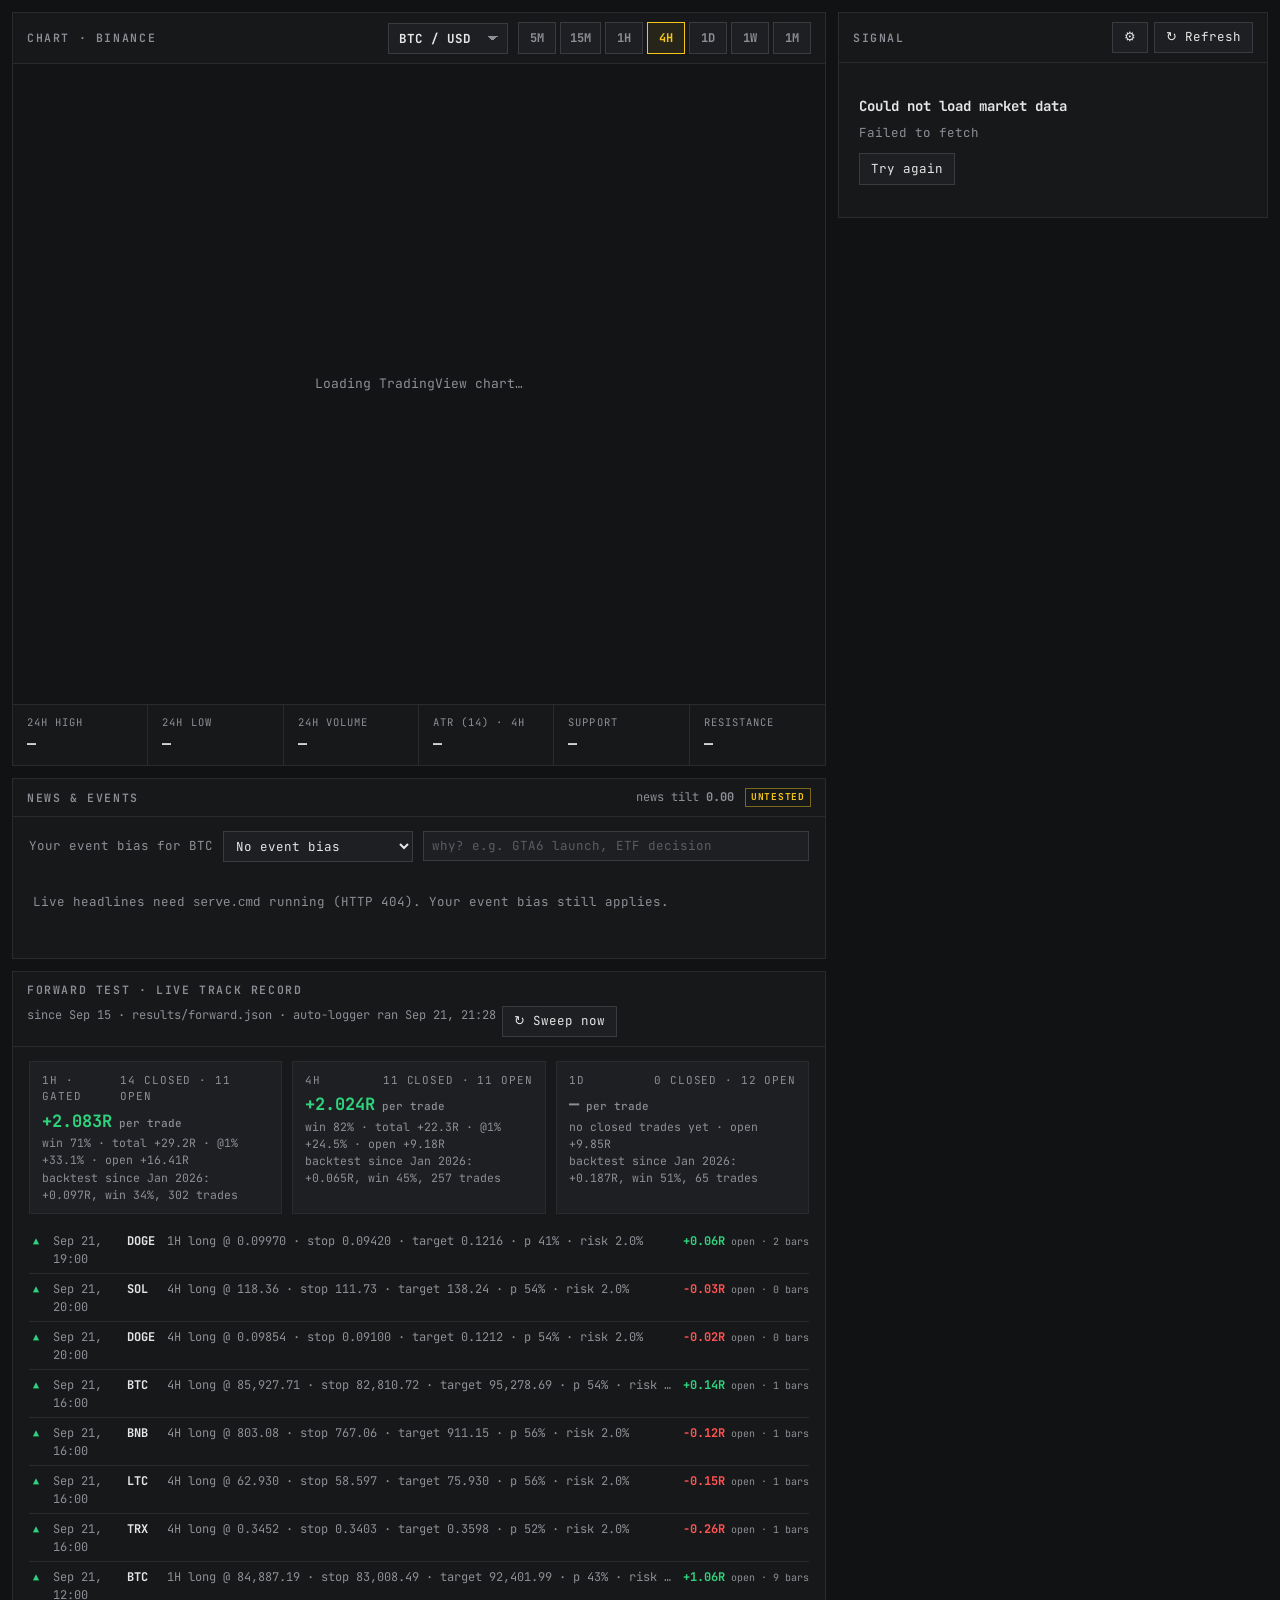
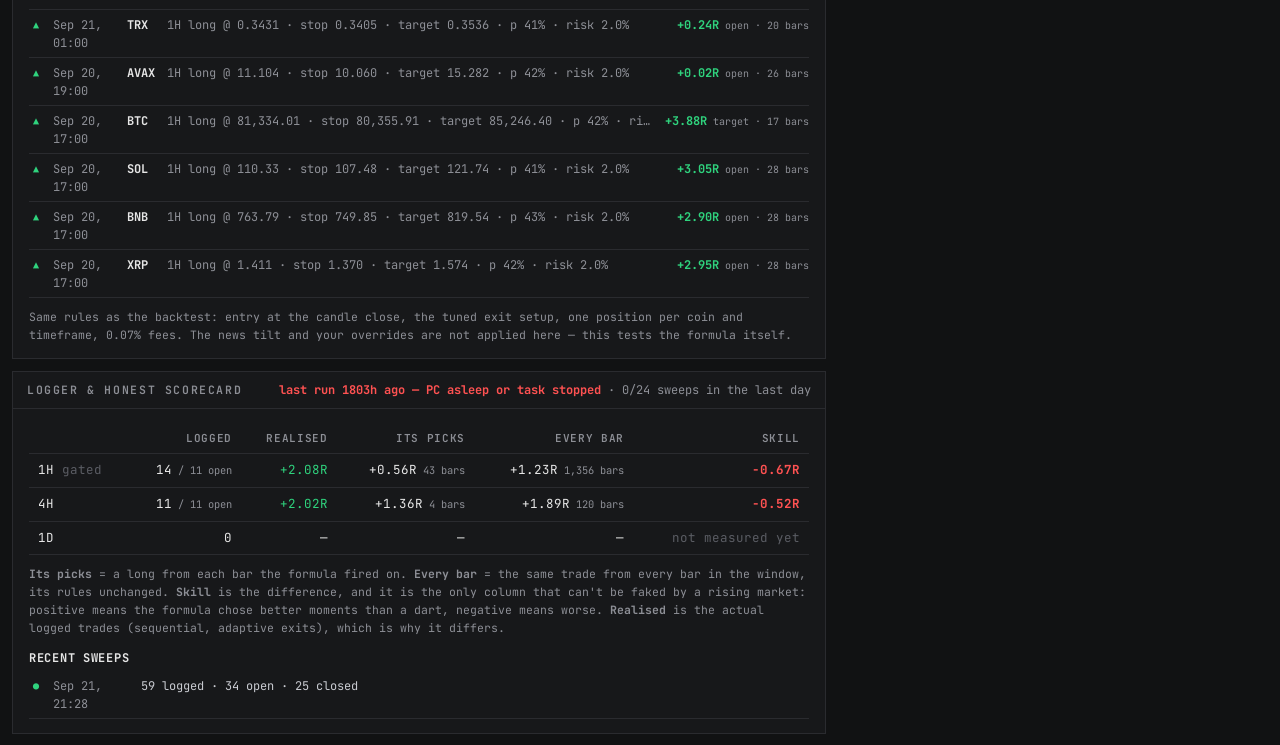
==== index.html @ bd1f9858 "Initial commit" ====
<!doctype html>
<html lang="en">
<head>
<meta charset="utf-8">
<meta name="viewport" content="width=device-width, initial-scale=1, viewport-fit=cover">
<title>Signal Terminal</title>
<meta name="theme-color" content="#111213">
<link rel="icon" href="data:image/svg+xml,%3Csvg xmlns='http://www.w3.org/2000/svg' viewBox='0 0 32 32'%3E%3Crect width='32' height='32' fill='%23111213'/%3E%3Cpath d='M6 22l6-8 5 5 9-11' stroke='%23f5c518' stroke-width='3' fill='none' stroke-linecap='round' stroke-linejoin='round'/%3E%3C/svg%3E">
<link rel="preconnect" href="https://fonts.googleapis.com">
<link rel="preconnect" href="https://fonts.gstatic.com" crossorigin>
<link href="https://fonts.googleapis.com/css2?family=JetBrains+Mono:wght@400;500;600;700;800&display=swap" rel="stylesheet">
<link rel="stylesheet" href="css/terminal.css">
</head>
<body>
<div class="term">
  <div class="main">
    <section class="pane chart-pane">
      <header class="pane-head">
        <span class="pane-title">Chart · Binance</span>
        <div class="chart-controls">
          <select class="coin" id="coin" aria-label="Coin"></select>
          <div class="tfs" id="tfs" role="radiogroup" aria-label="Timeframe"></div>
        </div>
      </header>
      <div class="tv" id="tv"></div>
      <footer class="stats" id="stats"></footer>
    </section>

    <section class="pane" id="news-pane">
      <header class="pane-head">
        <span class="pane-title">News &amp; events</span>
        <span class="pane-meta" id="news-meta"></span>
      </header>
      <div class="pane-body" id="news"></div>
    </section>

    <section class="pane" id="forward-pane">
      <header class="pane-head">
        <span class="pane-title">Forward test · live track record</span>
        <span class="head-btns"><span class="pane-meta" id="fw-meta"></span><button class="tbtn" id="fw-sweep" type="button">&#8635; Sweep now</button></span>
      </header>
      <div class="pane-body" id="forward"></div>
    </section>

    <section class="pane" id="logger-pane">
      <header class="pane-head">
        <span class="pane-title">Logger &amp; honest scorecard</span>
        <span class="pane-meta" id="lg-meta"></span>
      </header>
      <div class="pane-body" id="logger"></div>
    </section>
  </div>

  <aside class="side">
    <section class="pane">
      <header class="pane-head"><span class="pane-title">Signal</span><span class="head-btns"><button class="tbtn" id="params-toggle" type="button" title="Parameters" aria-expanded="false">&#9881;</button><button class="tbtn" id="refresh" type="button">&#8635; Refresh</button></span></header>
      <div class="pane-body" id="signal"></div>
      <div class="pane-body params" id="params" hidden></div>
    </section>
    <section class="pane" id="risk-pane">
      <header class="pane-head"><span class="pane-title">Risk management</span></header>
      <div class="pane-body" id="risk"></div>
    </section>
    <section class="pane" id="breakdown-pane">
      <header class="pane-head"><span class="pane-title">Signal breakdown</span></header>
      <div class="pane-body" id="breakdown"></div>
    </section>
    <section class="pane" id="tested-pane">
      <header class="pane-head"><span class="pane-title">Tested on unseen data</span><a href="tune.html">Full report &rarr;</a></header>
      <div class="pane-body" id="tested"></div>
    </section>
  </aside>
</div>

<script async src="https://s3.tradingview.com/tv.js" onload="window.__tvReady && window.__tvReady()"></script>
<script src="js/core/indicators.js"></script>
<script src="js/core/features.js"></script>
<script src="js/core/model.js"></script>
<script src="js/core/backtest.js"></script>
<script src="js/core/calendar.js"></script>
<script src="js/core/signal.js"></script>
<script src="config/signal.js"></script>
<script src="js/app/data.js"></script>
<script src="js/app/news.js"></script>
<script src="js/app/signal-engine.js"></script>
<script src="js/app/forward.js"></script>
<script src="js/app/dashboard.js"></script>
</body>
</html>
---- css/terminal.css ----
:root {
  color-scheme: dark;
  --bg: #111213;
  --pane: #17181a;
  --pane2: #1e1f22;
  --line: #2a2b2f;
  --line2: #3a3b40;
  --text: #e6e6e6;
  --muted: #8d8f96;
  --dim: #5b5d64;
  --y: #f5c518;
  --r: #ff5252;
  --g: #2fd27d;
  --mono: "JetBrains Mono", ui-monospace, SFMono-Regular, Consolas, "Liberation Mono", monospace;
}
* { box-sizing: border-box; }
[hidden] { display: none !important; }
html { -webkit-text-size-adjust: 100%; }
body { margin: 0; min-height: 100vh; background: var(--bg); color: var(--text); font: 13px/1.5 var(--mono); -webkit-font-smoothing: antialiased; }
a { color: var(--y); text-decoration: none; }
a:hover { text-decoration: underline; }
b, strong { font-weight: 700; }
button { font: inherit; }
.y { color: var(--y); }
.r { color: var(--r); }
.g { color: var(--g); }
.muted { color: var(--muted); }
.dim { color: var(--dim); }
.num { font-variant-numeric: tabular-nums; }

/* ---------------- layout ---------------- */
.term { display: grid; grid-template-columns: minmax(0, 1fr) 430px; gap: 12px; padding: 12px; max-width: 1900px; margin: 0 auto; align-items: start; }
.main, .side { display: flex; flex-direction: column; gap: 12px; min-width: 0; }
.pane-meta { font-size: 12px; color: var(--muted); white-space: nowrap; min-width: 0; }
.untested { display: inline-block; font-size: 9.5px; font-weight: 700; letter-spacing: 0.08em; text-transform: uppercase; color: var(--y); border: 1px solid rgba(245, 197, 24, 0.45); padding: 1px 5px; margin-left: 4px; vertical-align: 1px; }
.rows.compact .row { padding: 3px 0; font-size: 12.5px; }
.rows.compact .row span { color: var(--muted); }

/* ---------------- parameters panel ---------------- */
.head-btns { display: flex; gap: 6px; }
#params-toggle[aria-expanded="true"] { color: var(--y); border-color: var(--y); }
.params { border-top: 1px dashed var(--line2); background: var(--pane2); }
.params .prow { display: grid; grid-template-columns: 150px minmax(0, 1fr); gap: 8px 12px; align-items: center; padding: 5px 0; font-size: 12.5px; }
.params .prow > span { color: var(--muted); }
.params .prow .ctl { display: flex; gap: 6px; align-items: center; flex-wrap: wrap; }
.params select, .params input[type=number] { background: var(--pane); color: var(--text); border: 1px solid var(--line2); font: inherit; padding: 4px 7px; max-width: 100%; }
.params label { color: var(--text); cursor: pointer; }
.params input[type=number] { width: 72px; }
.params input[type=range] { width: 140px; accent-color: var(--y); }
.params .tested-line { margin: 8px 0 10px; font-size: 12px; color: var(--muted); line-height: 1.55; }
.params .tested-line b { color: var(--text); }

/* ---------------- forward test pane ---------------- */
.fw-grid { display: grid; grid-template-columns: repeat(3, minmax(0, 1fr)); gap: 10px; margin-bottom: 12px; }
.fw-tf { padding: 10px 12px; background: var(--pane2); border: 1px solid var(--line); font-size: 12.5px; }
.fw-tf .k { display: flex; justify-content: space-between; font-size: 11px; letter-spacing: 0.08em; text-transform: uppercase; color: var(--muted); margin-bottom: 4px; }
.fw-tf .v { font-size: 17px; font-weight: 700; font-variant-numeric: tabular-nums; }
.fw-tf .s { color: var(--muted); font-size: 11.5px; line-height: 1.5; }
.fw-list { list-style: none; margin: 0; padding: 0; }
.fw-list li { display: grid; grid-template-columns: 14px 64px 30px minmax(0, 1fr) auto; gap: 0 10px; align-items: baseline; padding: 5px 0; border-bottom: 1px solid var(--line); font-size: 12px; font-variant-numeric: tabular-nums; }
.fw-list .when { color: var(--muted); }
.fw-list .lv { color: var(--muted); white-space: nowrap; overflow: hidden; text-overflow: ellipsis; }
.fw-list .res { text-align: right; white-space: nowrap; }
.fw-list .res small { color: var(--muted); margin-left: 6px; }
@media (max-width: 700px) { .fw-grid { grid-template-columns: 1fr; } .fw-list li { grid-template-columns: 14px 64px 30px minmax(0, 1fr); } .fw-list .res { grid-column: 2 / -1; text-align: left; } }

.lg-runs li { grid-template-columns: 14px 78px minmax(0, 1fr); }
.lg-runs .lv { color: var(--text-2, #c9cbd1); }
#lg-meta b { font-weight: 700; }

/* ---------------- news pane ---------------- */
.events { display: flex; flex-wrap: wrap; gap: 6px 22px; padding: 0 0 10px; margin-bottom: 10px; border-bottom: 1px solid var(--line); font-size: 12.5px; color: var(--muted); }
.events b { color: var(--text); }
.events i { font-style: normal; color: var(--dim); }
.bias { display: grid; grid-template-columns: auto 190px minmax(0, 1fr); gap: 10px; align-items: center; margin-bottom: 12px; font-size: 12.5px; color: var(--muted); }
.bias select, .bias input { background: var(--pane2); color: var(--text); border: 1px solid var(--line2); font: inherit; padding: 5px 8px; min-width: 0; }
.bias input::placeholder { color: var(--dim); }
.news-list { list-style: none; margin: 0; padding: 0; display: grid; grid-template-columns: repeat(2, minmax(0, 1fr)); gap: 0 22px; }
.news-list li { display: grid; grid-template-columns: 16px minmax(0, 1fr); gap: 0 8px; padding: 6px 0; border-bottom: 1px solid var(--line); font-size: 12.5px; line-height: 1.4; }
.news-list li.mine a { color: var(--text); }
.news-list a { color: #c9cbd1; text-decoration: none; overflow: hidden; display: -webkit-box; -webkit-line-clamp: 2; -webkit-box-orient: vertical; }
.news-list a:hover { color: var(--y); }
.news-list .src { grid-column: 2; font-size: 11px; color: var(--dim); }
.tag { font-size: 10px; text-align: center; padding-top: 3px; }
.tag.bull { color: var(--g); }
.tag.bear { color: var(--r); }
.tag.flat { color: var(--dim); }
.pane { background: var(--pane); border: 1px solid var(--line); min-width: 0; }
.pane-head { display: flex; align-items: center; justify-content: space-between; gap: 8px 12px; padding: 9px 14px; border-bottom: 1px solid var(--line); flex-wrap: wrap; }
.pane-title { font-size: 11.5px; font-weight: 600; letter-spacing: 0.14em; color: var(--muted); text-transform: uppercase; white-space: nowrap; }
.pane-body { padding: 14px 16px; }
.pane-head a { font-size: 12px; }
.tbtn { background: var(--pane2); border: 1px solid var(--line2); color: var(--text); padding: 5px 11px; cursor: pointer; font-size: 12.5px; }
.tbtn:hover { border-color: var(--muted); }
.tbtn:disabled { opacity: 0.45; cursor: default; }
.tbtn.primary { border-color: var(--y); color: var(--y); }

/* ---------------- chart pane ---------------- */
.chart-controls { display: flex; align-items: center; gap: 10px; flex-wrap: wrap; justify-content: flex-end; }
select.coin { background: var(--pane2); color: var(--text); border: 1px solid var(--line2); font: 700 12.5px var(--mono); padding: 6px 28px 6px 10px; appearance: none; -webkit-appearance: none; cursor: pointer;
  background-image: linear-gradient(45deg, transparent 50%, var(--muted) 50%), linear-gradient(135deg, var(--muted) 50%, transparent 50%);
  background-position: calc(100% - 14px) 12px, calc(100% - 9px) 12px; background-size: 5px 5px; background-repeat: no-repeat; }
.tfs { display: flex; gap: 4px; flex-wrap: wrap; }
.tfs button { background: var(--pane2); border: 1px solid var(--line2); color: var(--muted); font-weight: 700; font-size: 12px; padding: 6px 9px; cursor: pointer; min-width: 38px; }
.tfs button:hover { color: var(--text); }
.tfs button[aria-checked="true"] { color: var(--y); border-color: var(--y); background: rgba(245, 197, 24, 0.07); }
.tv { height: 640px; background: #131416; }
.tv-fallback { height: 100%; display: grid; place-items: center; color: var(--muted); padding: 20px; text-align: center; }
.stats { display: grid; grid-template-columns: repeat(6, minmax(0, 1fr)); border-top: 1px solid var(--line); }
.stats .cell { padding: 10px 14px; border-right: 1px solid var(--line); min-width: 0; }
.stats .cell:last-child { border-right: 0; }
.stats .k { font-size: 10.5px; letter-spacing: 0.1em; color: var(--muted); text-transform: uppercase; white-space: nowrap; overflow: hidden; text-overflow: ellipsis; }
.stats .v { font-size: 15px; font-weight: 700; margin-top: 2px; white-space: nowrap; overflow: hidden; text-overflow: ellipsis; }

/* ---------------- signal pane ---------------- */
.call { margin: 2px 0 12px; padding: 22px 12px; text-align: center; font-size: 34px; font-weight: 800; letter-spacing: 0.1em; border: 1px solid var(--line2); color: #b9bbc2; position: relative;
  background: repeating-linear-gradient(-45deg, rgba(255, 255, 255, 0.012) 0 4px, transparent 4px 10px); }
.call.short { color: var(--r); border-color: rgba(255, 82, 82, 0.75); box-shadow: 0 0 26px rgba(255, 82, 82, 0.16), inset 0 0 44px rgba(255, 82, 82, 0.07); text-shadow: 0 0 20px rgba(255, 82, 82, 0.55);
  background: repeating-linear-gradient(-45deg, rgba(255, 82, 82, 0.05) 0 4px, transparent 4px 10px); }
.call.long { color: var(--g); border-color: rgba(47, 210, 125, 0.75); box-shadow: 0 0 26px rgba(47, 210, 125, 0.16), inset 0 0 44px rgba(47, 210, 125, 0.07); text-shadow: 0 0 20px rgba(47, 210, 125, 0.5);
  background: repeating-linear-gradient(-45deg, rgba(47, 210, 125, 0.05) 0 4px, transparent 4px 10px); }
.call small { display: block; font-size: 11px; font-weight: 500; letter-spacing: 0.12em; color: var(--muted); text-shadow: none; margin-top: 4px; }
.strength { height: 4px; background: var(--line); margin: 0 0 14px; position: relative; }
.strength i { position: absolute; top: 0; bottom: 0; background: var(--y); }
.strength em { position: absolute; top: -3px; width: 1px; height: 10px; background: var(--muted); }
.prob { text-align: center; font-size: 14.5px; margin: 0 0 4px; }
.prob b.big { color: var(--y); font-size: 21px; }
.tiny { text-align: center; color: var(--muted); font-size: 11.5px; margin: 0 0 12px; line-height: 1.6; }
.line { margin: 3px 0; font-size: 12.5px; }
.line b { color: var(--text); }
.line.basis { color: var(--muted); font-size: 12px; line-height: 1.55; margin-top: 8px; }
.sub { font-weight: 700; letter-spacing: 0.06em; text-transform: uppercase; font-size: 12px; margin: 0 0 8px; }
.rows .row { display: flex; justify-content: space-between; align-items: baseline; gap: 12px; padding: 5px 0; font-size: 13px; }
.rows .row span { color: var(--text-2, #c9cbd1); }
.rows .row b { font-variant-numeric: tabular-nums; white-space: nowrap; }
.rows .row b small { font-size: 11.5px; margin-left: 6px; font-weight: 500; }
.gauge { display: grid; grid-template-columns: 96px minmax(0, 1fr) 70px; gap: 10px; align-items: center; margin-top: 10px; font-size: 12.5px; }
.gauge .bar { height: 6px; background: var(--line); position: relative; }
.gauge .bar i { position: absolute; left: 0; top: 0; bottom: 0; background: var(--y); }
.gauge b { text-align: right; }
.grp { display: grid; grid-template-columns: 128px minmax(0, 1fr) 54px; gap: 10px; align-items: center; padding: 5px 0; font-size: 12.5px; }
.grp > span { white-space: nowrap; overflow: hidden; text-overflow: ellipsis; }
.grp.is-untested { border-top: 1px dashed var(--line2); margin-top: 4px; padding-top: 8px; }
.grp .cbar { position: relative; height: 8px; background: var(--line); }
.grp .cbar::before { content: ""; position: absolute; left: 50%; top: -3px; bottom: -3px; width: 1px; background: var(--line2); }
.grp .cbar i { position: absolute; top: 0; bottom: 0; }
.grp .cbar i.pos { left: 50%; background: var(--g); }
.grp .cbar i.neg { right: 50%; background: var(--r); }
.grp b { text-align: right; font-variant-numeric: tabular-nums; }
.subs { margin-top: 10px; border-top: 1px solid var(--line); padding-top: 8px; }
.subs summary { cursor: pointer; color: var(--muted); font-size: 12px; }
.subs table { width: 100%; border-collapse: collapse; margin-top: 6px; font-size: 11.5px; }
.subs td { padding: 3px 0; border-bottom: 1px solid var(--line); }
.subs td:nth-child(n+2) { text-align: right; font-variant-numeric: tabular-nums; }
.subs td:first-child { color: var(--muted); }
.note { color: var(--muted); font-size: 11.5px; line-height: 1.55; margin: 10px 0 0; }
.empty { padding: 18px 4px; color: var(--muted); font-size: 12.5px; line-height: 1.6; }
.empty h3 { margin: 0 0 6px; color: var(--text); font-size: 14px; }
.stat-grid { display: grid; grid-template-columns: 1fr 1fr; gap: 8px; }
.stat { padding: 9px 11px; background: var(--pane2); border: 1px solid var(--line); }
.stat .k { font-size: 10.5px; letter-spacing: 0.08em; text-transform: uppercase; color: var(--muted); }
.stat .v { font-size: 16px; font-weight: 700; margin-top: 2px; font-variant-numeric: tabular-nums; }
.stat .s { font-size: 11px; color: var(--muted); }
.skel { background: linear-gradient(90deg, rgba(255, 255, 255, 0.03), rgba(255, 255, 255, 0.07), rgba(255, 255, 255, 0.03)); background-size: 200% 100%; animation: shimmer 1.4s infinite linear; }
@keyframes shimmer { from { background-position: 200% 0; } to { background-position: -200% 0; } }
.foot { max-width: 1900px; margin: 0 auto; padding: 4px 16px 24px; color: var(--dim); font-size: 11.5px; line-height: 1.6; }
.foot a { color: var(--muted); }
.updating { animation: blink 1s infinite; }
@keyframes blink { 50% { opacity: 0.35; } }

/* ---------------- report pages ---------------- */
.report { max-width: 1240px; margin: 0 auto; padding: 14px; display: flex; flex-direction: column; gap: 12px; }
.report h1 { font-size: 18px; margin: 8px 0 2px; letter-spacing: 0.04em; }
.report .pane-title { white-space: normal; line-height: 1.5; }
.report p { color: var(--muted); line-height: 1.6; margin: 0 0 8px; }
.report p b { color: var(--text); }
.bar { height: 5px; background: var(--line); margin: 12px 0 8px; }
.bar > div { height: 100%; width: 0; background: var(--y); transition: width 0.2s; }
#log { font-size: 12px; line-height: 1.7; color: var(--muted); white-space: pre-wrap; max-height: 260px; overflow: auto; }
.tabs { display: flex; gap: 6px; }
.tabs button { background: var(--pane2); border: 1px solid var(--line2); color: var(--muted); font-weight: 700; padding: 7px 16px; cursor: pointer; }
.tabs button[aria-selected="true"] { color: var(--y); border-color: var(--y); }
.table-wrap { overflow-x: auto; }
table.t { width: 100%; border-collapse: collapse; font-size: 12.5px; font-variant-numeric: tabular-nums; }
table.t th, table.t td { padding: 7px 9px; border-bottom: 1px solid var(--line); text-align: right; white-space: nowrap; }
table.t th { color: var(--muted); font-weight: 600; font-size: 11px; text-transform: uppercase; letter-spacing: 0.06em; }
table.t th:first-child, table.t td:first-child { text-align: left; }
table.t tr.hl td { background: rgba(245, 197, 24, 0.06); }
.grid2 { display: grid; grid-template-columns: repeat(2, minmax(0, 1fr)); gap: 12px; }
.grid3 { display: grid; grid-template-columns: repeat(3, minmax(0, 1fr)); gap: 12px; }
.chart-box { position: relative; height: 260px; }
.chart-box svg { display: block; width: 100%; height: 100%; }
.chart-box text { font-family: var(--mono); font-size: 10.5px; fill: var(--muted); }
.verdict { padding: 12px 14px; border: 1px solid var(--line2); background: var(--pane2); font-size: 13px; line-height: 1.6; }
.verdict.good { border-color: rgba(47, 210, 125, 0.5); }
.verdict.bad { border-color: rgba(255, 82, 82, 0.5); }
.verdict.meh { border-color: rgba(245, 197, 24, 0.5); }
label.opt { margin-right: 14px; cursor: pointer; }

@media (max-width: 1120px) {
  .term { grid-template-columns: minmax(0, 1fr); }
  .news-list { grid-template-columns: 1fr; }
  .bias { grid-template-columns: 1fr; gap: 6px; }
  .tv { height: 480px; }
  .stats { grid-template-columns: repeat(3, minmax(0, 1fr)); }
  .stats .cell:nth-child(3) { border-right: 0; }
  .stats .cell:nth-child(n+4) { border-top: 1px solid var(--line); }
  .grid2, .grid3 { grid-template-columns: 1fr; }
}
@media (max-width: 760px) {
  /* phone: headers wrap instead of pushing the page sideways */
  .pane-meta { white-space: normal; overflow-wrap: anywhere; }
  .pane-title { white-space: normal; }
  .head-btns { flex-wrap: wrap; align-items: center; }
  .fw-list li, .lg-runs li { grid-template-columns: 14px minmax(0, 1fr); }
  .fw-list .when, .lg-runs .when { grid-column: 2; }
  .fw-list .lv, .lg-runs .lv { grid-column: 2; white-space: normal; }
  .fw-list .res { grid-column: 2; text-align: left; }
}
@media (max-width: 600px) {
  .term { padding: 8px; gap: 8px; }
  .pane-head { flex-wrap: wrap; }
  .chart-controls { justify-content: flex-start; }
  .tv { height: 400px; }
  .call { font-size: 28px; }
  .stats { grid-template-columns: repeat(2, minmax(0, 1fr)); }
  .stats .cell:nth-child(3) { border-right: 1px solid var(--line); }
  .stats .cell:nth-child(2n) { border-right: 0; }
  .stats .cell:nth-child(n+3) { border-top: 1px solid var(--line); }
}
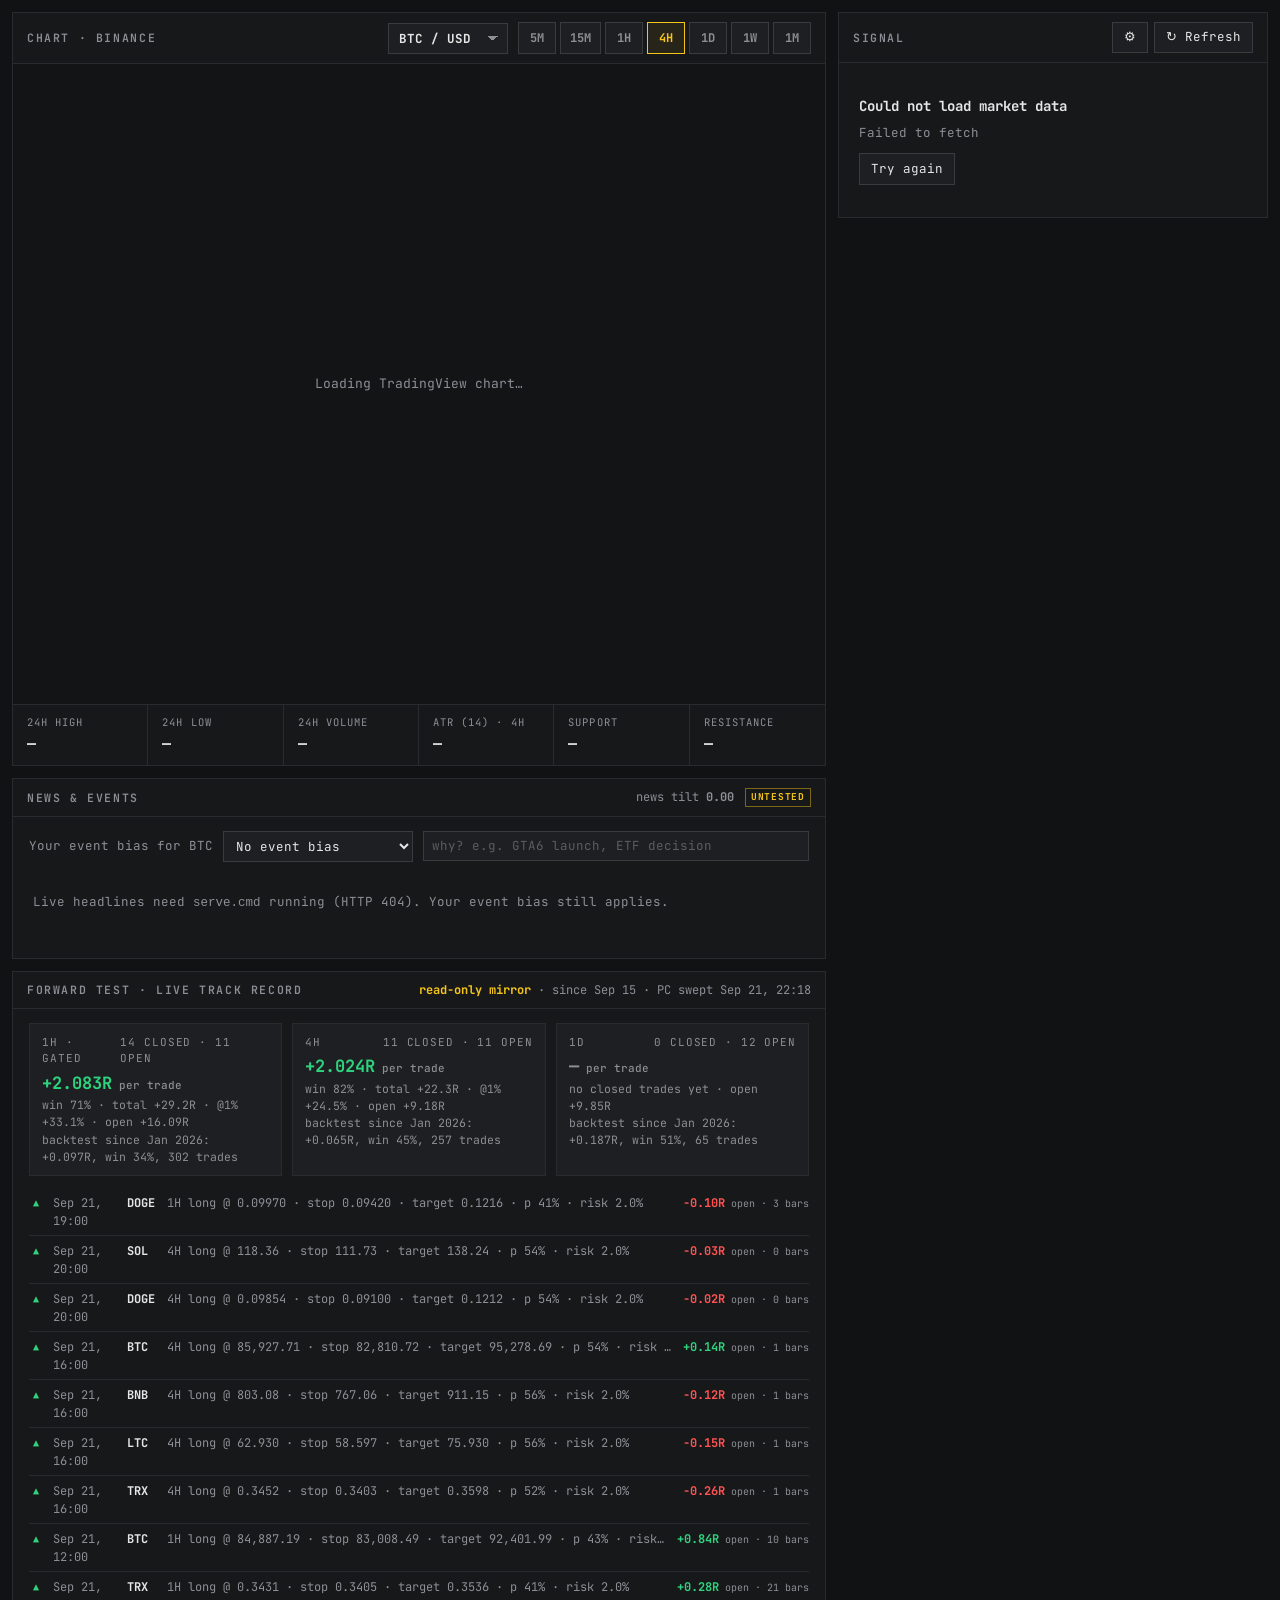
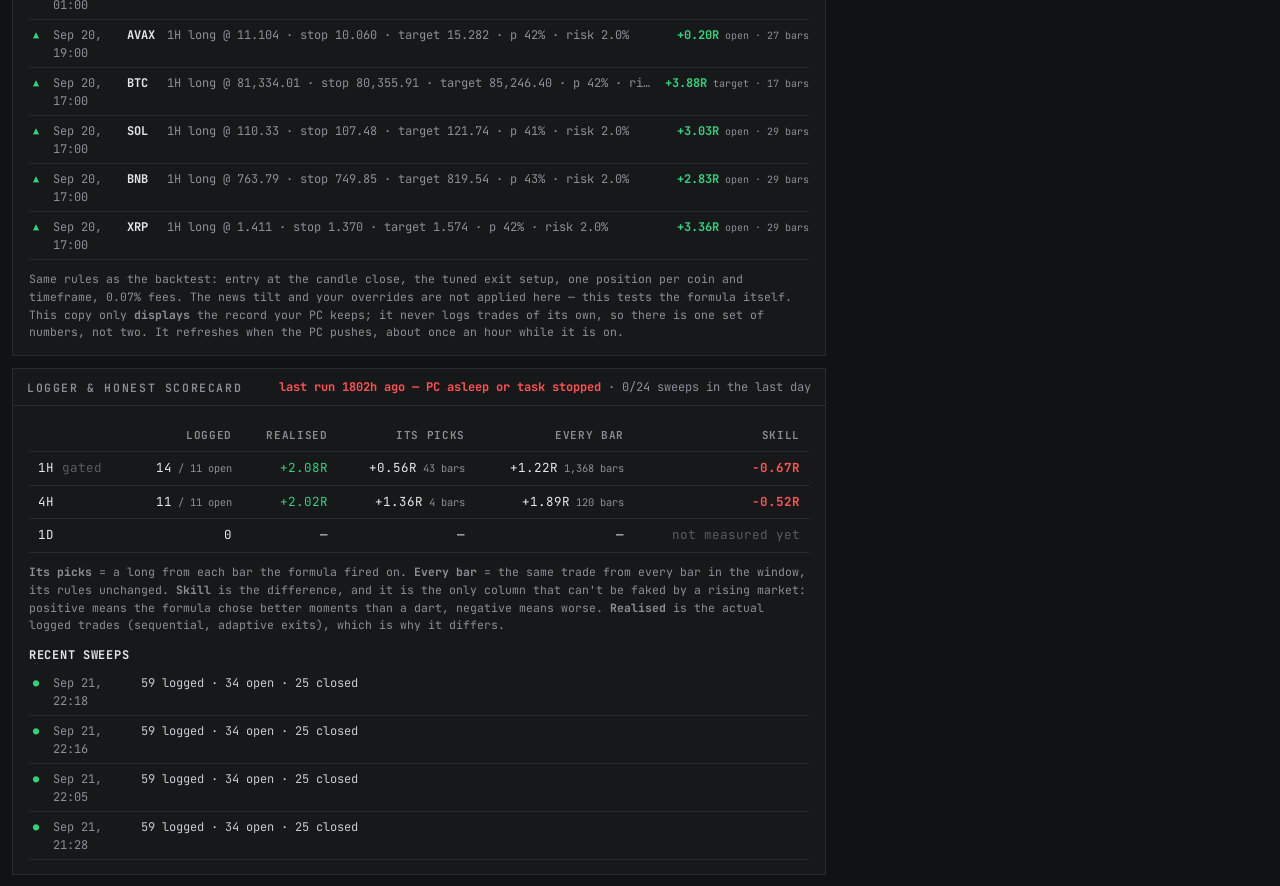
==== commit 46ffb511: "idk" ====
--- a/index.html
+++ b/index.html
@@ -52,7 +52,7 @@
   </div>
 
   <aside class="side">
-    <section class="pane">
+    <section class="pane" id="signal-pane">
       <header class="pane-head"><span class="pane-title">Signal</span><span class="head-btns"><button class="tbtn" id="params-toggle" type="button" title="Parameters" aria-expanded="false">&#9881;</button><button class="tbtn" id="refresh" type="button">&#8635; Refresh</button></span></header>
       <div class="pane-body" id="signal"></div>
       <div class="pane-body params" id="params" hidden></div>
--- a/css/terminal.css
+++ b/css/terminal.css
@@ -198,7 +198,20 @@
 label.opt { margin-right: 14px; cursor: pointer; }
 
 @media (max-width: 1120px) {
-  .term { grid-template-columns: minmax(0, 1fr); }
+  /* One column: chart first, then the call and its levels, then the evidence. */
+  .term { display: flex; flex-direction: column; }
+  .main, .side { display: contents; }
+  /* flex items don't inherit the grid's minmax(0,…) clamp, so wide tables would
+     otherwise stretch the whole page sideways */
+  .term .pane { min-width: 0; max-width: 100%; }
+  .chart-pane { order: 1; }
+  #signal-pane { order: 2; }
+  #risk-pane { order: 3; }
+  #breakdown-pane { order: 4; }
+  #tested-pane { order: 5; }
+  #news-pane { order: 6; }
+  #forward-pane { order: 7; }
+  #logger-pane { order: 8; }
   .news-list { grid-template-columns: 1fr; }
   .bias { grid-template-columns: 1fr; gap: 6px; }
   .tv { height: 480px; }
@@ -221,7 +234,10 @@
   .term { padding: 8px; gap: 8px; }
   .pane-head { flex-wrap: wrap; }
   .chart-controls { justify-content: flex-start; }
-  .tv { height: 400px; }
+  /* let the chart use the full screen width, and give it back the height the
+     hidden TradingView toolbars were using */
+  .chart-pane { margin: 0 -8px; border-left: 0; border-right: 0; }
+  .tv { height: 460px; }
   .call { font-size: 28px; }
   .stats { grid-template-columns: repeat(2, minmax(0, 1fr)); }
   .stats .cell:nth-child(3) { border-right: 1px solid var(--line); }
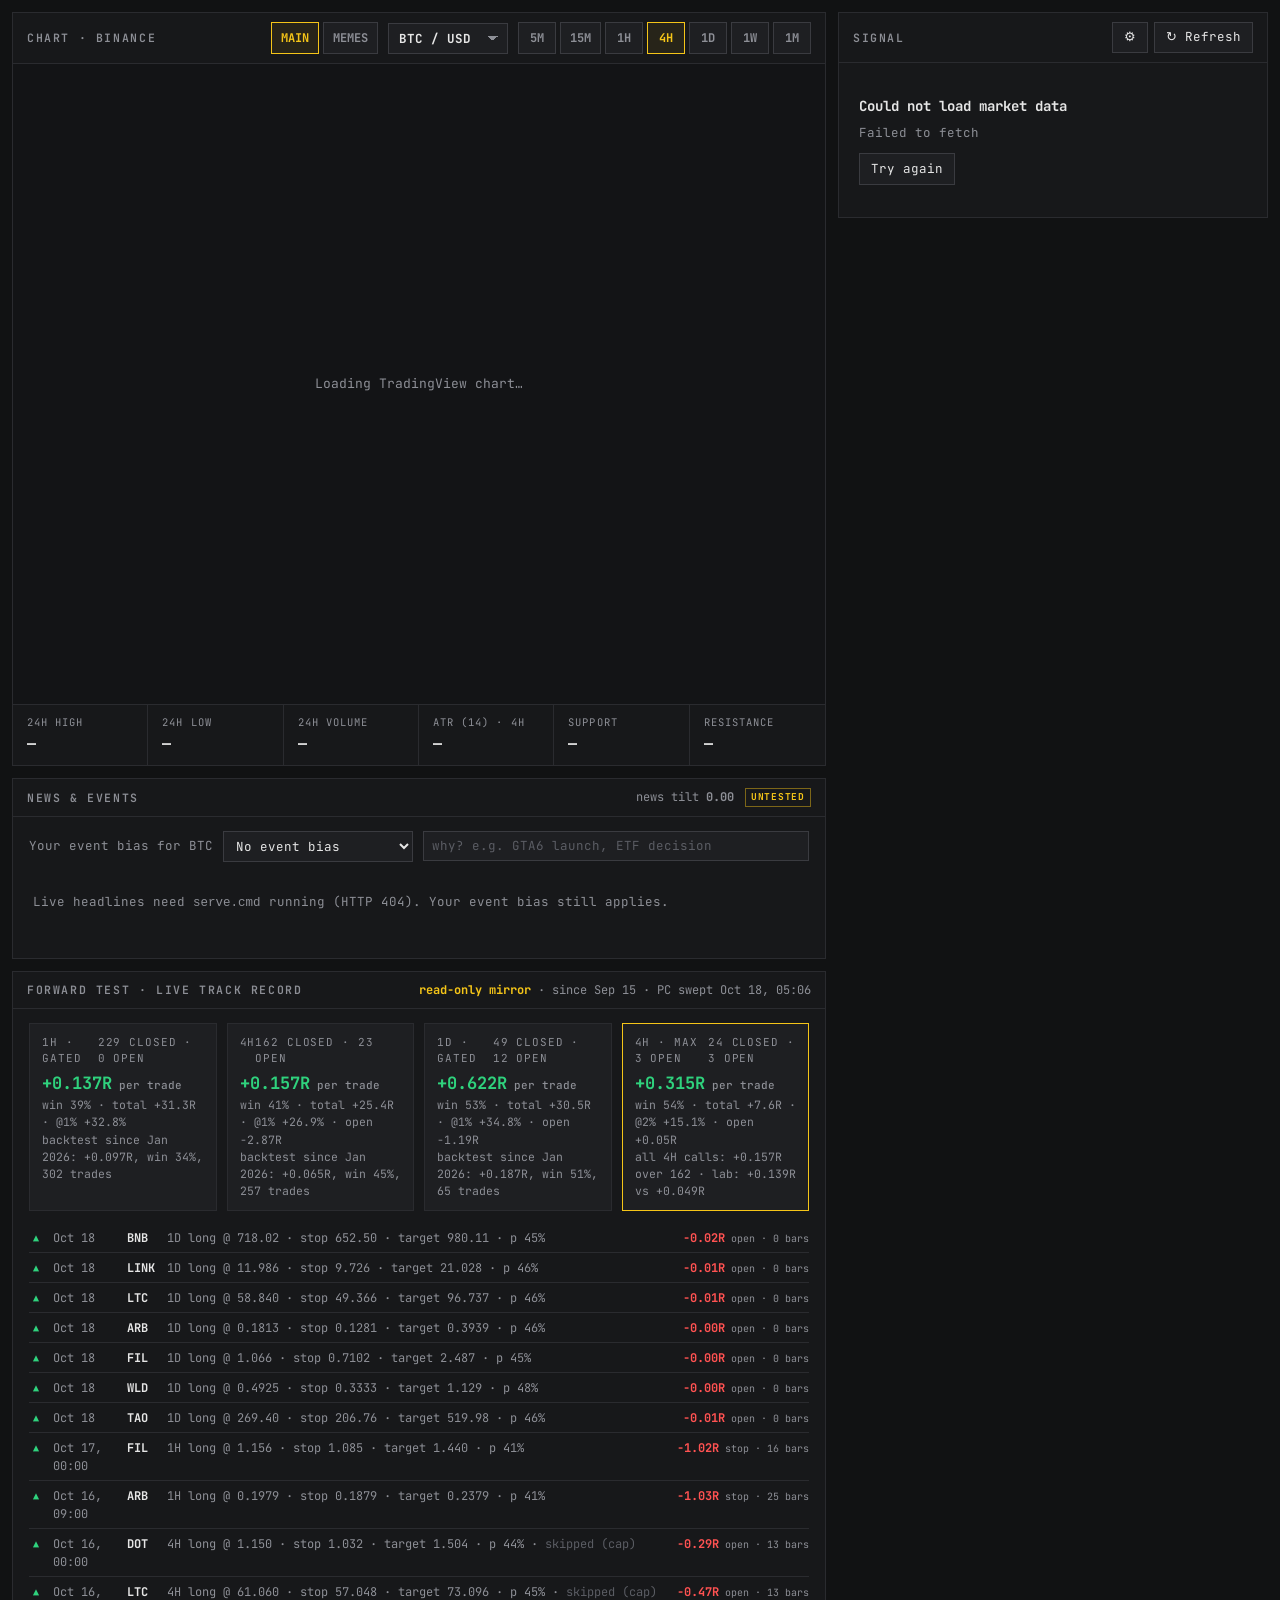
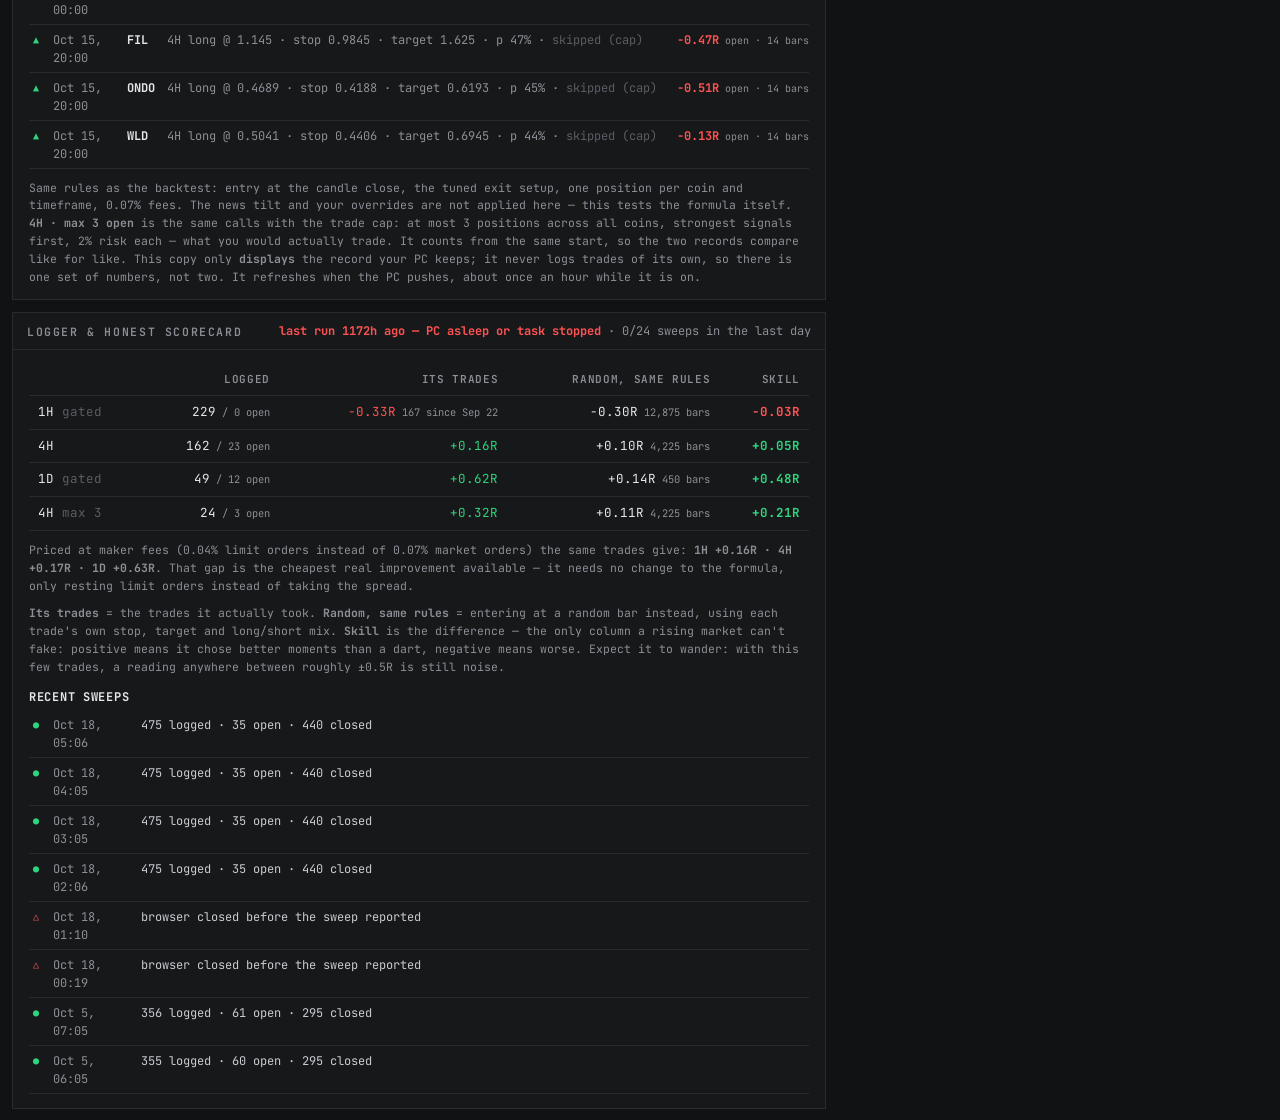
==== commit cf5c49ed: "idk" ====
--- a/index.html
+++ b/index.html
@@ -18,6 +18,7 @@
       <header class="pane-head">
         <span class="pane-title">Chart · Binance</span>
         <div class="chart-controls">
+          <div class="tfs sets" id="sets" role="radiogroup" aria-label="Section"></div>
           <select class="coin" id="coin" aria-label="Coin"></select>
           <div class="tfs" id="tfs" role="radiogroup" aria-label="Timeframe"></div>
         </div>
@@ -66,7 +67,7 @@
       <div class="pane-body" id="breakdown"></div>
     </section>
     <section class="pane" id="tested-pane">
-      <header class="pane-head"><span class="pane-title">Tested on unseen data</span><a href="tune.html">Full report &rarr;</a></header>
+      <header class="pane-head"><span class="pane-title">Tested on unseen data</span><a href="tune.html" id="report-link">Full report &rarr;</a></header>
       <div class="pane-body" id="tested"></div>
     </section>
   </aside>
@@ -80,6 +81,7 @@
 <script src="js/core/calendar.js"></script>
 <script src="js/core/signal.js"></script>
 <script src="config/signal.js"></script>
+<script src="config/meme.js"></script>
 <script src="js/app/data.js"></script>
 <script src="js/app/news.js"></script>
 <script src="js/app/signal-engine.js"></script>
--- a/css/terminal.css
+++ b/css/terminal.css
@@ -51,7 +51,10 @@
 .params .tested-line b { color: var(--text); }
 
 /* ---------------- forward test pane ---------------- */
-.fw-grid { display: grid; grid-template-columns: repeat(3, minmax(0, 1fr)); gap: 10px; margin-bottom: 12px; }
+.fw-grid { display: grid; grid-template-columns: repeat(4, minmax(0, 1fr)); gap: 10px; margin-bottom: 12px; }
+.fw-tf.cap { border-color: var(--y); }
+.cap-line { text-align: center; font-size: 12.5px; line-height: 1.5; margin: -6px 0 12px; }
+@media (max-width: 1100px) { .fw-grid { grid-template-columns: repeat(2, minmax(0, 1fr)); } }
 .fw-tf { padding: 10px 12px; background: var(--pane2); border: 1px solid var(--line); font-size: 12.5px; }
 .fw-tf .k { display: flex; justify-content: space-between; font-size: 11px; letter-spacing: 0.08em; text-transform: uppercase; color: var(--muted); margin-bottom: 4px; }
 .fw-tf .v { font-size: 17px; font-weight: 700; font-variant-numeric: tabular-nums; }
@@ -134,6 +137,7 @@
 .rows .row span { color: var(--text-2, #c9cbd1); }
 .rows .row b { font-variant-numeric: tabular-nums; white-space: nowrap; }
 .rows .row b small { font-size: 11.5px; margin-left: 6px; font-weight: 500; }
+.rows .row b.wrap { white-space: normal; text-align: right; }
 .gauge { display: grid; grid-template-columns: 96px minmax(0, 1fr) 70px; gap: 10px; align-items: center; margin-top: 10px; font-size: 12.5px; }
 .gauge .bar { height: 6px; background: var(--line); position: relative; }
 .gauge .bar i { position: absolute; left: 0; top: 0; bottom: 0; background: var(--y); }
@@ -225,10 +229,11 @@
   .pane-meta { white-space: normal; overflow-wrap: anywhere; }
   .pane-title { white-space: normal; }
   .head-btns { flex-wrap: wrap; align-items: center; }
-  .fw-list li, .lg-runs li { grid-template-columns: 14px minmax(0, 1fr); }
+  .fw-list li, .lg-runs li { grid-template-columns: 14px auto minmax(0, 1fr); }
   .fw-list .when, .lg-runs .when { grid-column: 2; }
-  .fw-list .lv, .lg-runs .lv { grid-column: 2; white-space: normal; }
-  .fw-list .res { grid-column: 2; text-align: left; }
+  .fw-list li > b { grid-column: 3; }
+  .fw-list .lv, .lg-runs .lv { grid-column: 2 / -1; white-space: normal; }
+  .fw-list .res { grid-column: 2 / -1; text-align: left; }
 }
 @media (max-width: 600px) {
   .term { padding: 8px; gap: 8px; }
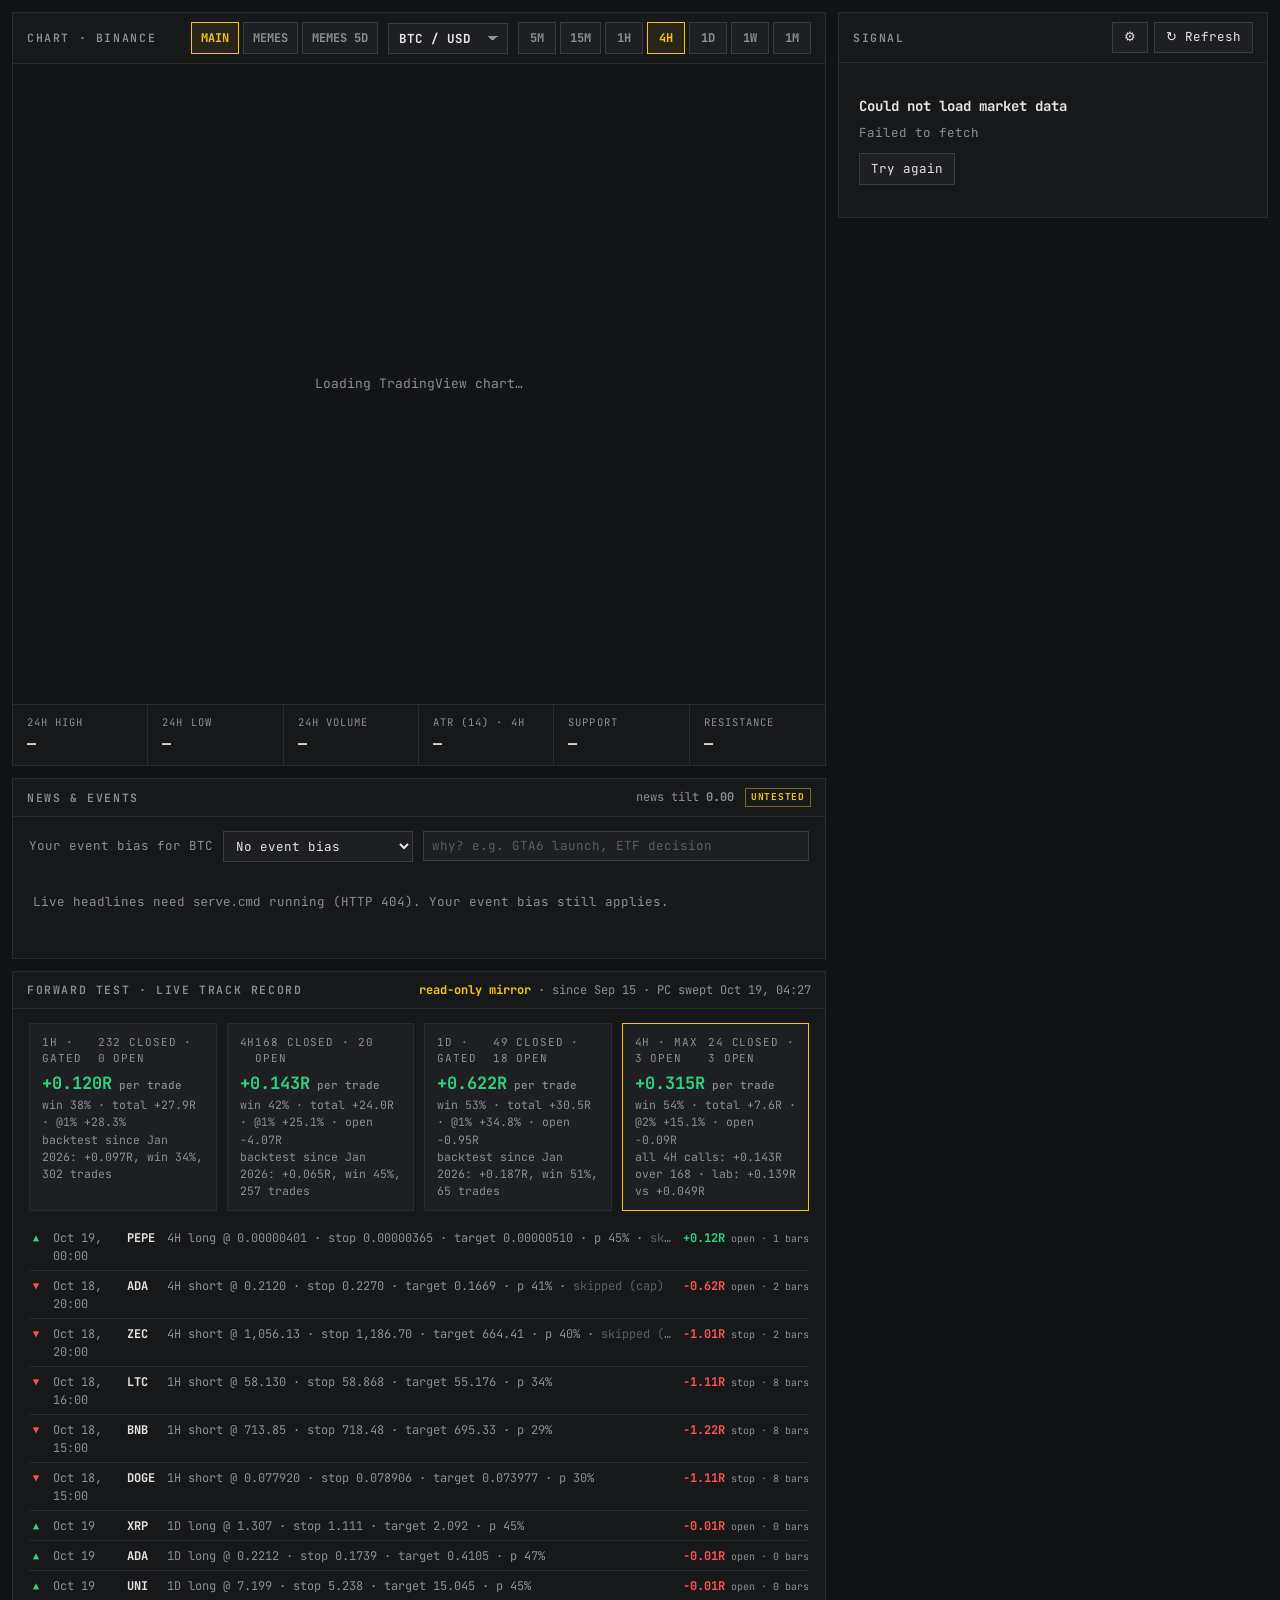
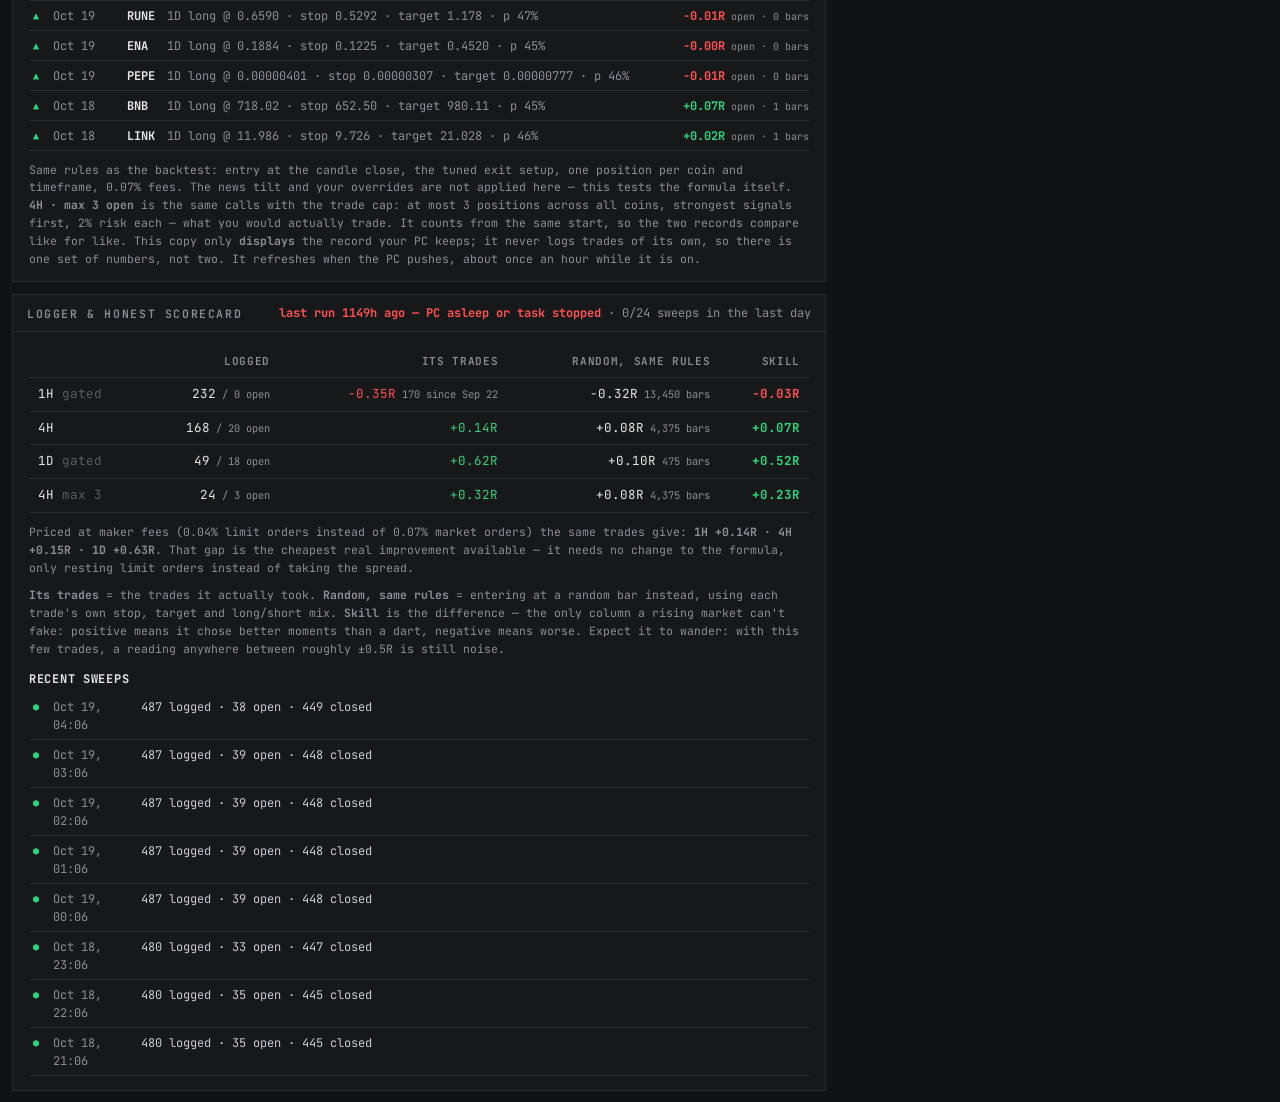
==== commit c7bcee74: "idk" ====
--- a/index.html
+++ b/index.html
@@ -82,6 +82,7 @@
 <script src="js/core/signal.js"></script>
 <script src="config/signal.js"></script>
 <script src="config/meme.js"></script>
+<script src="config/meme5.js"></script>
 <script src="js/app/data.js"></script>
 <script src="js/app/news.js"></script>
 <script src="js/app/signal-engine.js"></script>
